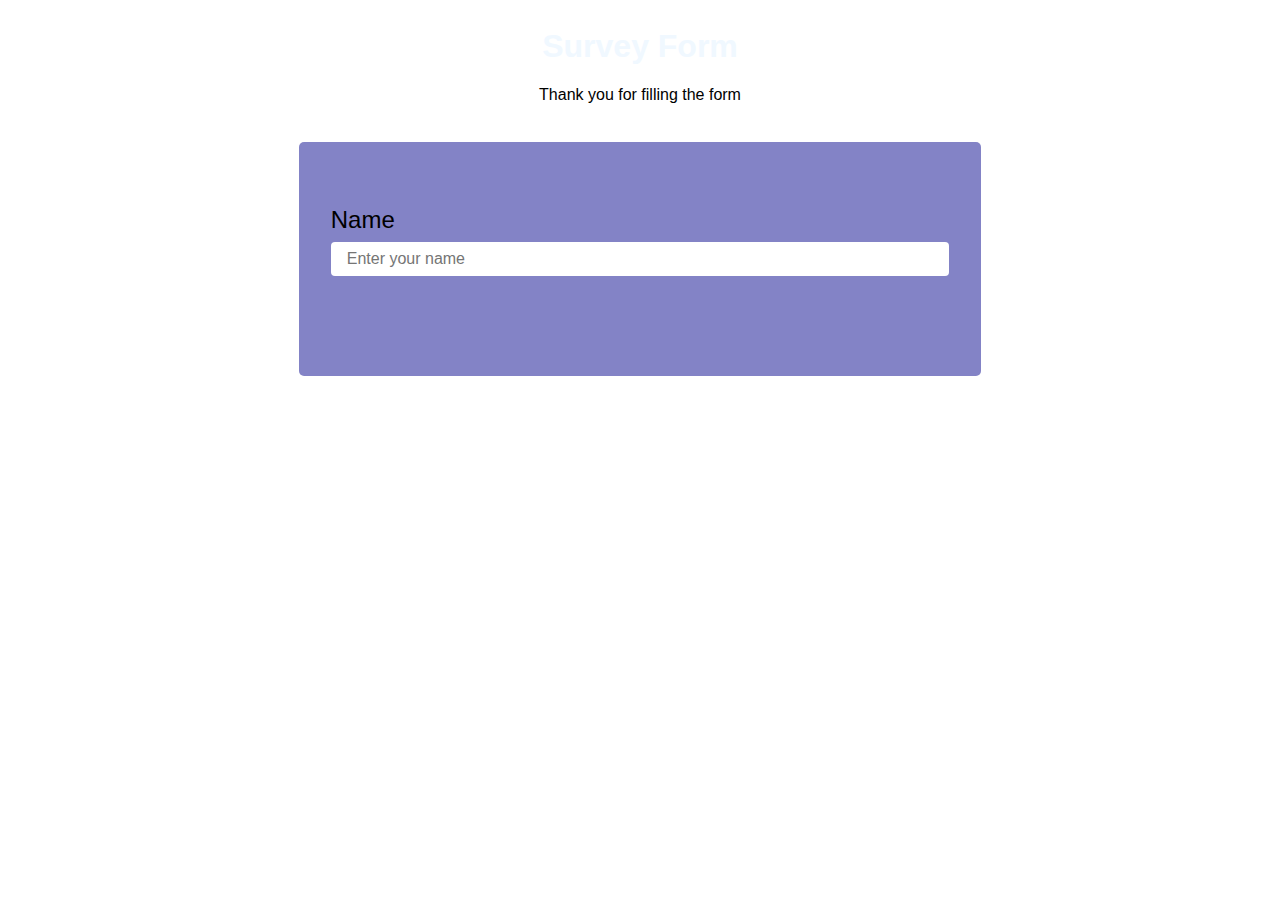
==== survey-form/main.html @ 68587da7 "renamed directories" ====
<html>
  <link rel="stylesheet" href="style.css">
  <head>
    <title>FinTech Survey Form</title>
    <link rel="stylesheet" href="https://fonts.google.com/specimen/Montserrat">
  </head>
  <body>
    <h1 id="title">Survey Form</h1>
    <p id="description"> Thank you for filling the form</p>
    <form id="survey-form">
      <label for="name">Name</label>
      <br>
      <input type="text" id="name" name="fullname" placeholder="Enter your name">
      <br>
      <br>
      <label for=""
    </form>
    </div>
  </body>
</html>
---- survey-form/style.css ----
#title {
  text-align: center;
  padding-top: 20px;
  color: aliceblue;
}

body {
  background-image: url("bg3.jpg");
  font-family: "Montserrat", sans-serif;
}

input[type="text"],
select {
  width: 100%;
  font-size: 1rem;
  padding: 0.5rem 1rem;
  margin: 0.5rem 0rem;
  border-radius: 4px;
  border-style: none;
  box-sizing: border-box;
}

#description {
  text-align: center;
}

#survey-form {
  background-color: rgba(100, 100, 184, 0.8);
  font-size: 1.5rem;
  border-radius: 5px;
  padding: 4rem 2rem;
  width: auto;
  box-sizing: border-box;
  margin: 3% 23%;
}
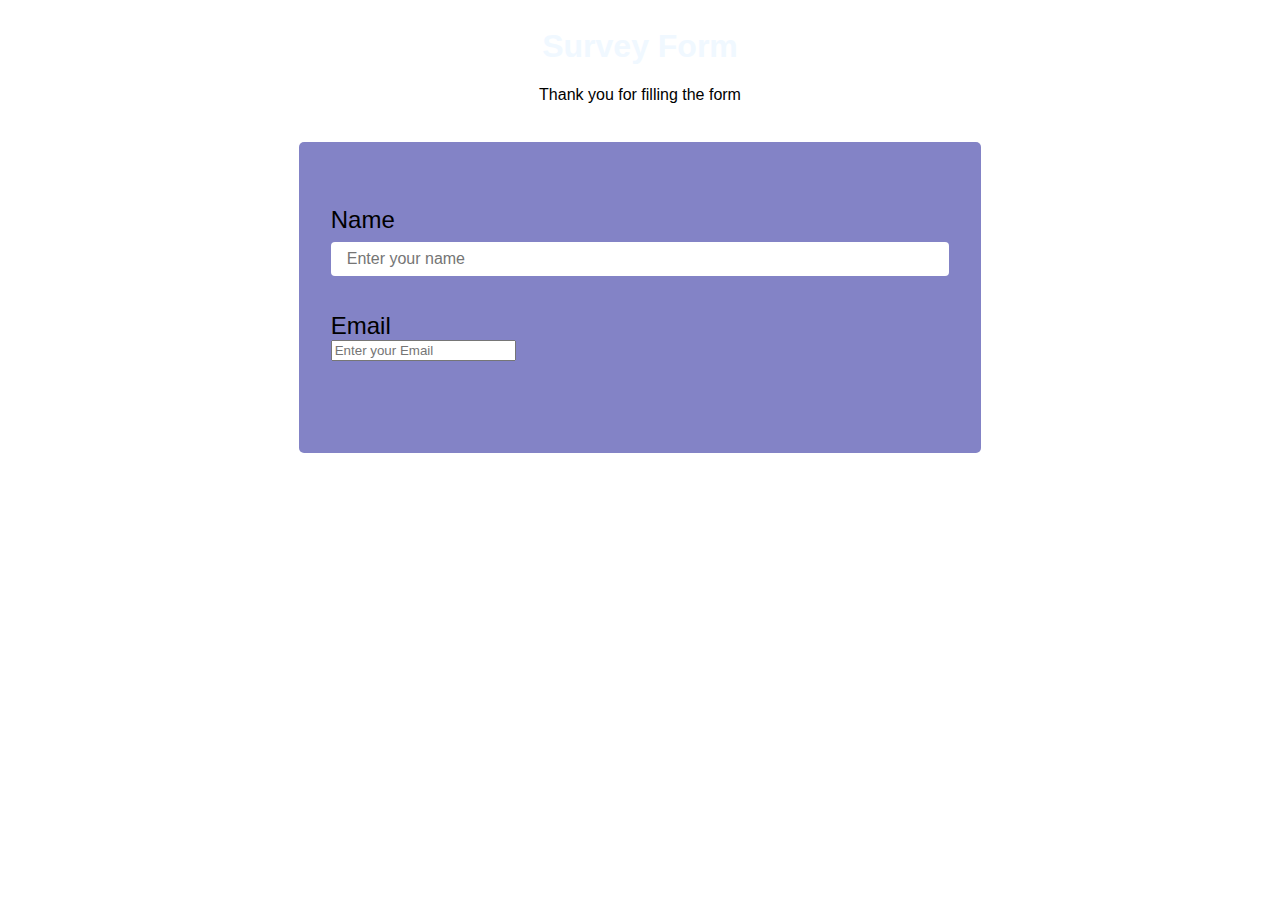
==== commit 0df42ebf: "Added Email Input and made both name and email as required" ====
--- a/survey-form/main.html
+++ b/survey-form/main.html
@@ -2,7 +2,7 @@
   <link rel="stylesheet" href="style.css">
   <head>
     <title>FinTech Survey Form</title>
-    <link rel="stylesheet" href="https://fonts.google.com/specimen/Montserrat">
+    <link rel="stylesheet" href="https://fonts.google.com/specimen/Poppins">
   </head>
   <body>
     <h1 id="title">Survey Form</h1>
@@ -10,10 +10,24 @@
     <form id="survey-form">
       <label for="name">Name</label>
       <br>
-      <input type="text" id="name" name="fullname" placeholder="Enter your name">
+      <input 
+      type="text" 
+      id="name" 
+      name="fullname" 
+      placeholder="Enter your name"
+      required>
       <br>
       <br>
-      <label for=""
+      <label for="email">Email</label>
+      <br>
+      <input 
+      type="email" 
+      id="email" 
+      name="mail-id" 
+      placeholder="Enter your Email"
+      required>
+      <br>
+      <br>
     </form>
     </div>
   </body>
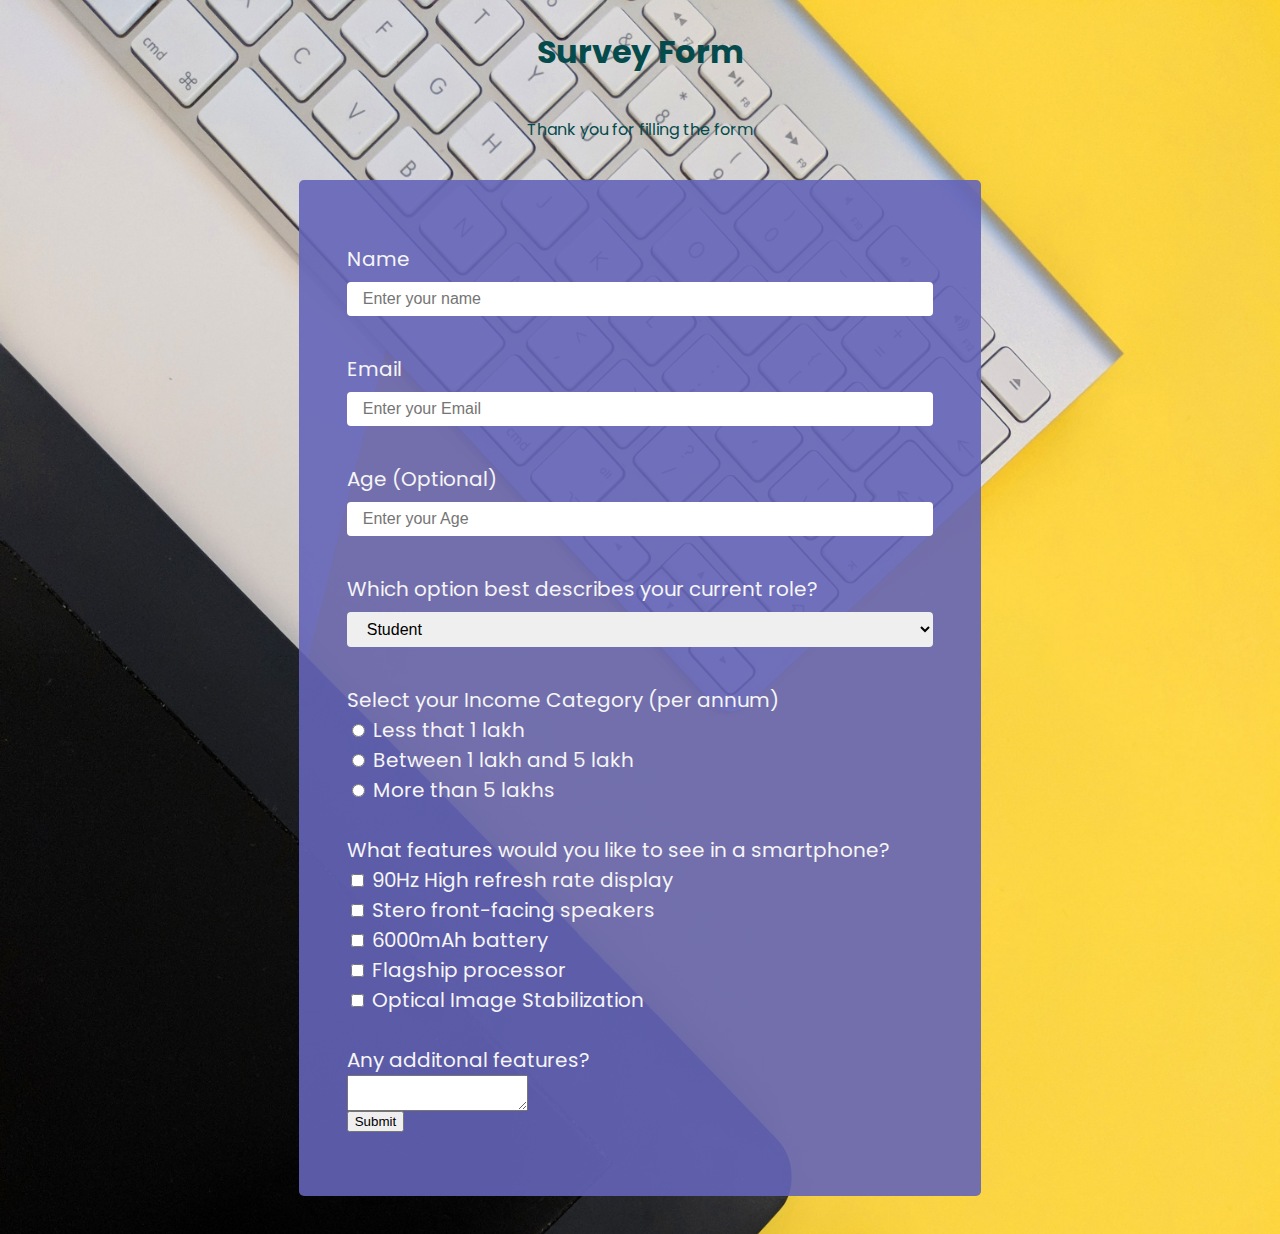
==== commit 3f027bf7: "Completed the form and changed the background" ====
--- a/survey-form/main.html
+++ b/survey-form/main.html
@@ -1,16 +1,17 @@
 <html>
   <link rel="stylesheet" href="style.css">
+  <link rel="stylesheet" href="https://fonts.googleapis.com/css?family=Poppins">
   <head>
     <title>FinTech Survey Form</title>
-    <link rel="stylesheet" href="https://fonts.google.com/specimen/Poppins">
   </head>
   <body>
     <h1 id="title">Survey Form</h1>
     <p id="description"> Thank you for filling the form</p>
     <form id="survey-form">
-      <label for="name">Name</label>
+      <label for="name" id="name-label">Name</label>
       <br>
       <input 
+      class="text-box"
       type="text" 
       id="name" 
       name="fullname" 
@@ -18,9 +19,10 @@
       required>
       <br>
       <br>
-      <label for="email">Email</label>
+      <label for="email" id="email-label">Email</label>
       <br>
       <input 
+      class="text-box"
       type="email" 
       id="email" 
       name="mail-id" 
@@ -28,6 +30,72 @@
       required>
       <br>
       <br>
+      <label for="number" id="number-label">Age (Optional)</label>
+      <br>
+      <input
+      class="text-box"
+      type="number"
+      id="number"
+      name="age"
+      placeholder="Enter your Age"
+      min="5"
+      max="130">
+      <br>
+      <br>
+      <label for="dropdown">Which option best describes your current role?</label>
+      <select class="text-box" name="role" id ="dropdown">
+        <option value="student">Student</option>
+        <option value="full-job">Full Time Worker</option>
+        <option value="full-study">Full Time Learner</option>
+        <option value="not-say">Prefer not to say</option>
+        <option value="others">Others</option>
+      </select>
+      <br>
+      <br>
+      <div>Select your Income Category (per annum)</div>
+      <label for="income">
+        <input type="radio" name="income" value="less-than" />
+        Less that 1 lakh <br>
+      </label>  
+      <label for="income-category">
+        <input type="radio" name="income" value="between" />
+        Between 1 lakh and 5 lakh <br>
+      </label>
+      <label for="income-category">
+        <input type="radio" name="income" value="more-than" />
+        More than 5 lakhs <br>
+      </label>
+      <br>
+      <div>What features would you like to see in a smartphone?</div>
+      <label for="features">
+        <input type="checkbox" name="features" value="display" />
+        90Hz High refresh rate display
+      </label> <br>
+      <label for="features">
+        <input type="checkbox" name="features" value="speaker" />
+        Stero front-facing speakers
+      </label> <br>
+      <label for="features">
+        <input type="checkbox" name="features" value="battery" />
+        6000mAh battery
+      </label> <br>
+      <label for="features">
+        <input type="checkbox" name="features" value="processor" />
+        Flagship processor
+      </label> <br>
+      <label for="features">
+        <input type="checkbox" name="features" value="camera" />
+        Optical Image Stabilization
+      </label> <br>
+      <br>
+      <div>Any additonal features?</div>
+      <textarea 
+      type="text" 
+      id="text-area" 
+      placeholder="Enter your suggestions here...">
+      </textarea>
+      <br>
+      <button type="submit" id="submit">Submit</button>
     </form>
     </div>
   </body>
--- a/survey-form/style.css
+++ b/survey-form/style.css
@@ -1,16 +1,20 @@
-#title {
+h1,
+p {
   text-align: center;
   padding-top: 20px;
-  color: aliceblue;
+  color: rgb(6, 75, 75);
 }
 
 body {
-  background-image: url("bg3.jpg");
-  font-family: "Montserrat", sans-serif;
+  background-image: url("./images/background-image.jpg");
+  background-size: 100%;
+  background-repeat: no-repeat;
+  background-attachment: scroll;
+  font-family: "Poppins", sans-serif;
+  color: whitesmoke;
 }
 
-input[type="text"],
-select {
+.text-box {
   width: 100%;
   font-size: 1rem;
   padding: 0.5rem 1rem;
@@ -25,10 +29,10 @@
 }
 
 #survey-form {
-  background-color: rgba(100, 100, 184, 0.8);
-  font-size: 1.5rem;
+  background-color: rgba(100, 100, 184, 0.9);
+  font-size: 1.25rem;
   border-radius: 5px;
-  padding: 4rem 2rem;
+  padding: 4rem 3rem;
   width: auto;
   box-sizing: border-box;
   margin: 3% 23%;
